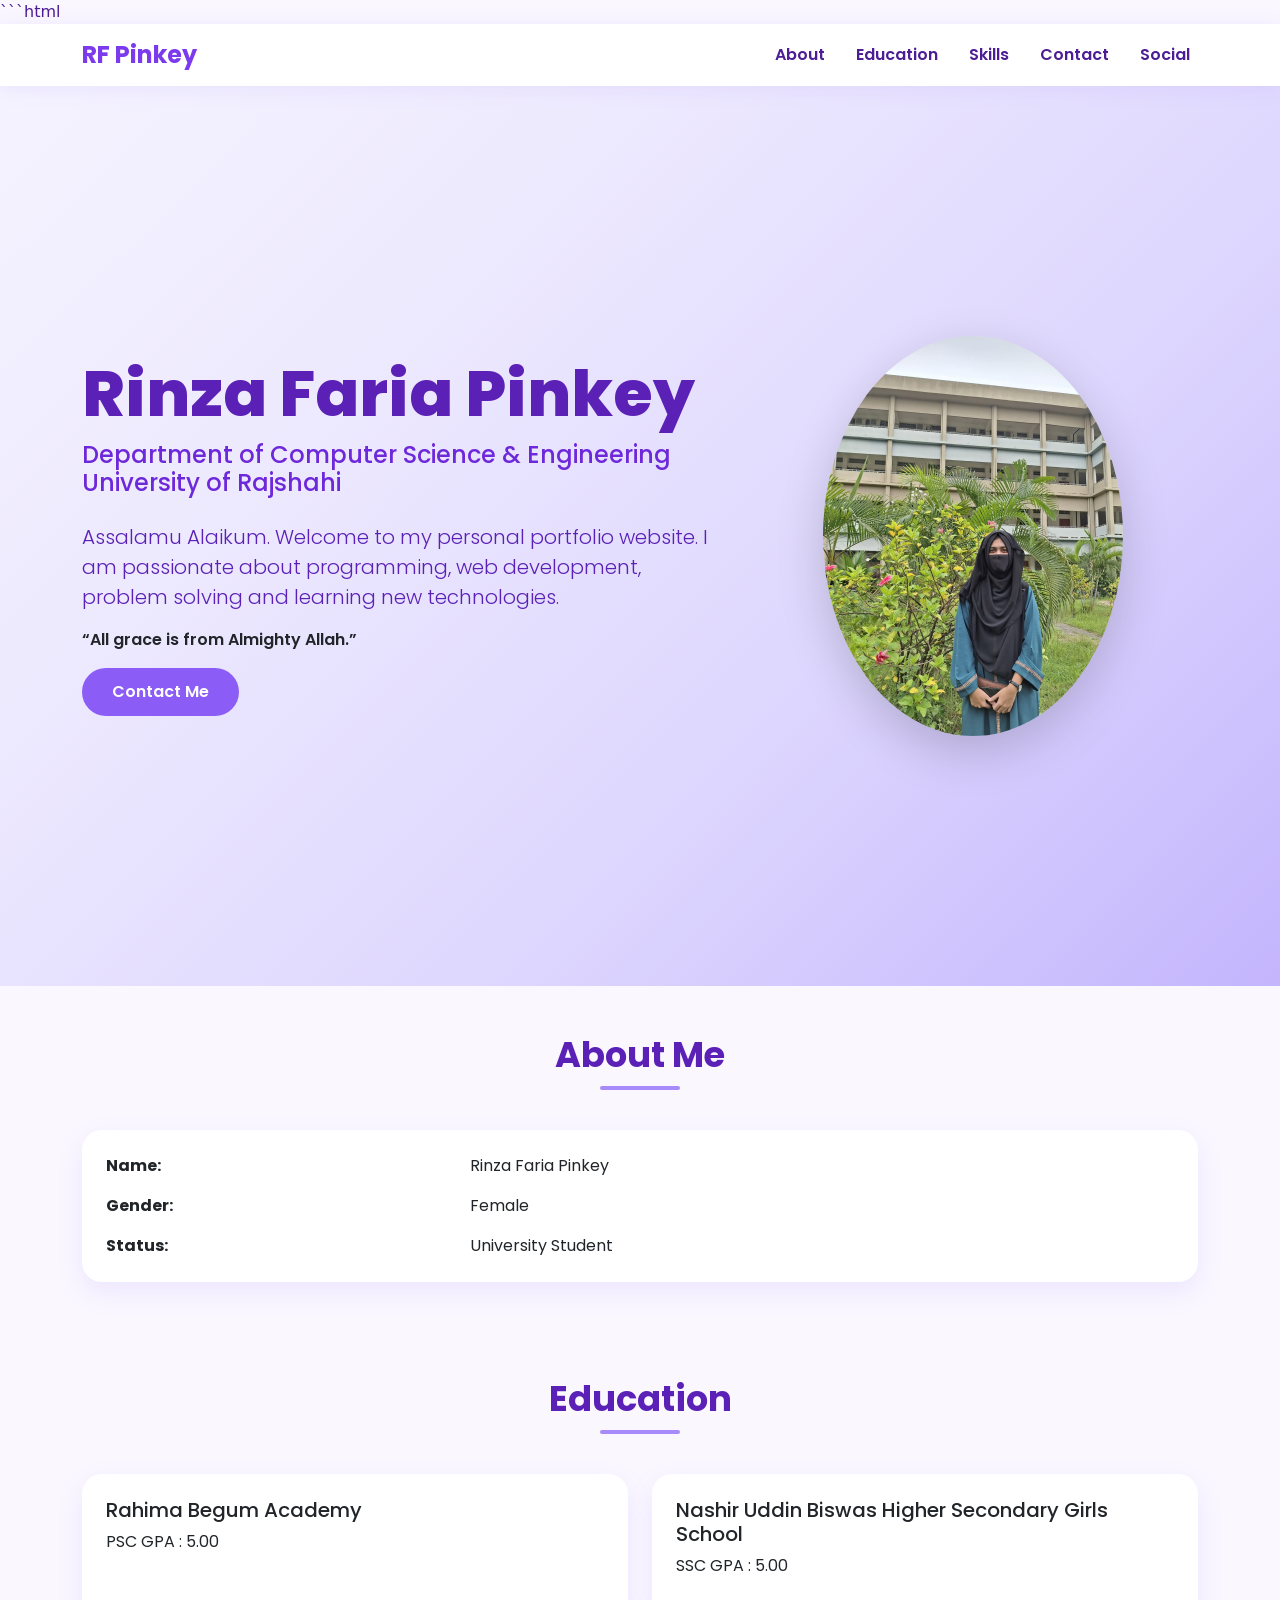
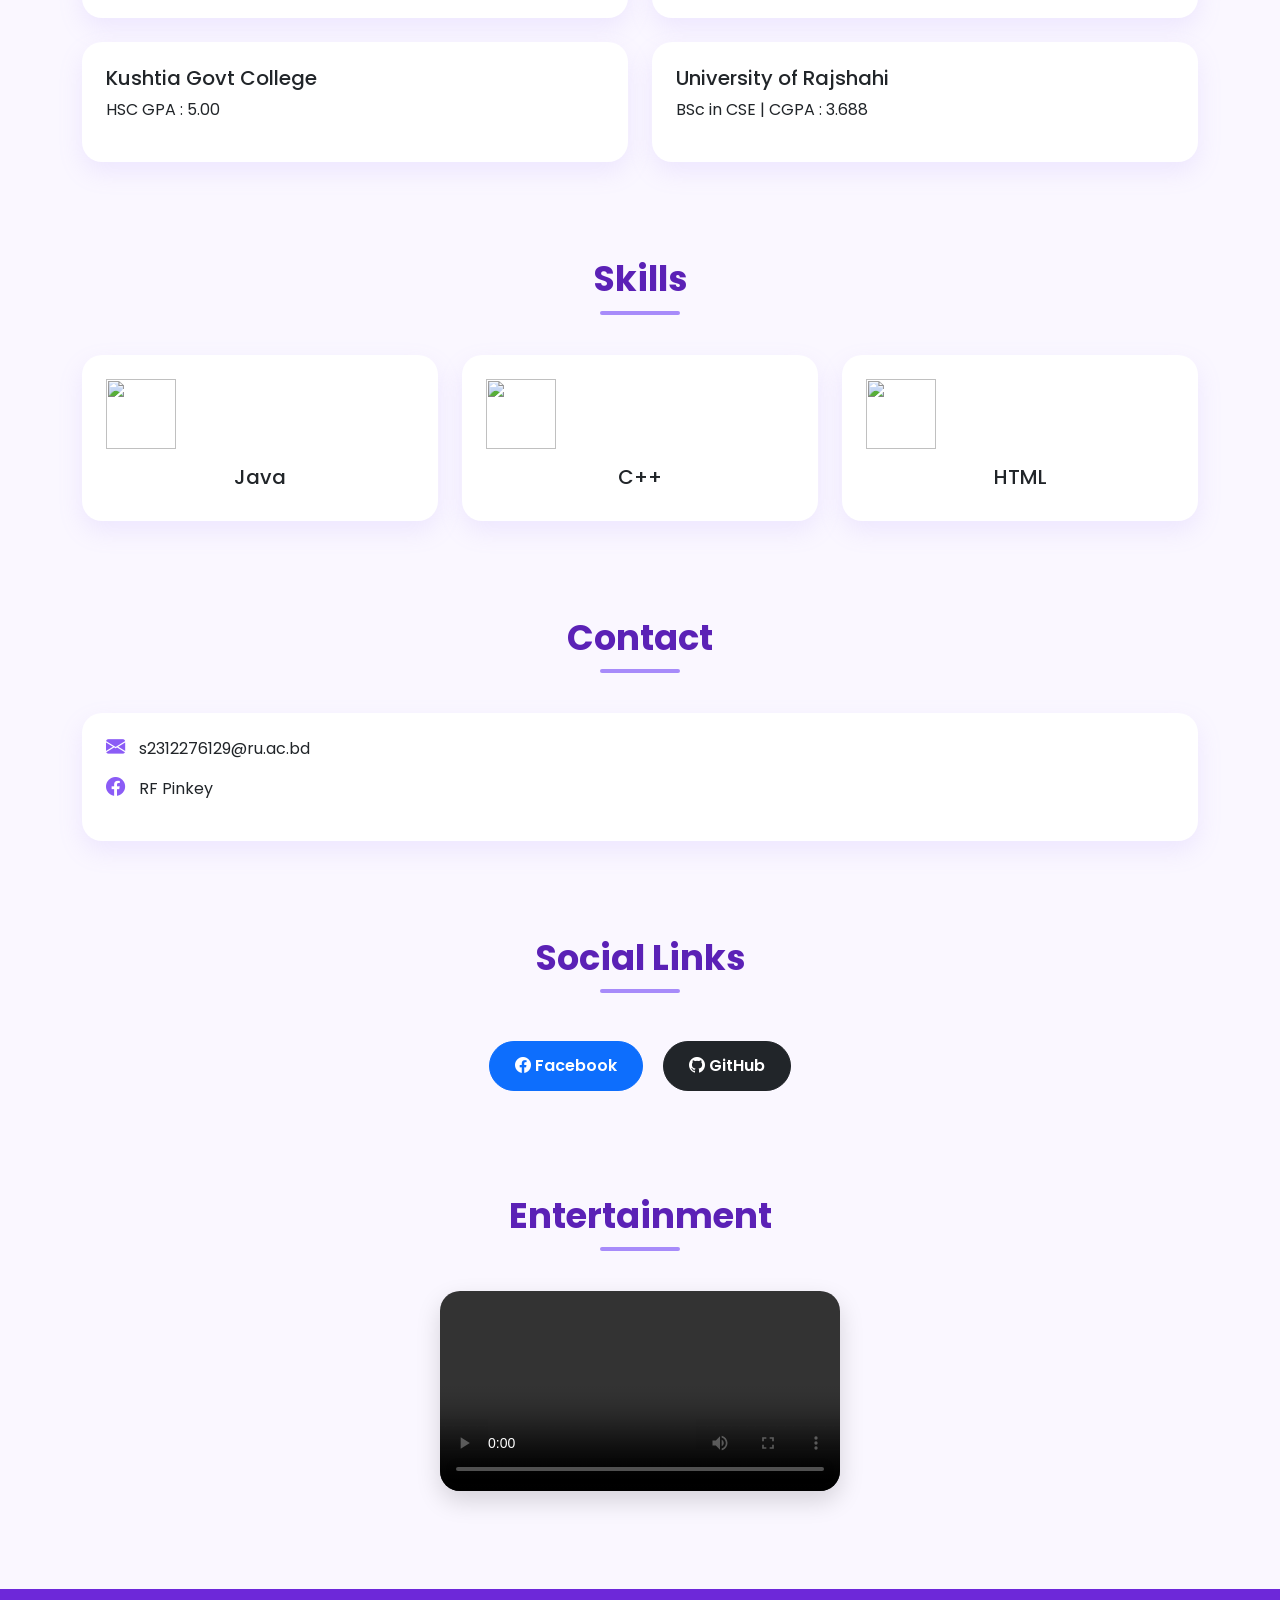
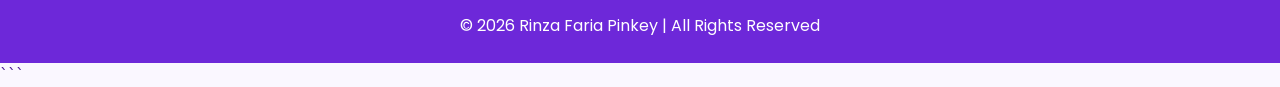
==== index.html @ d03ce560 "update bootstrap version" ====
```html
<!DOCTYPE html>
<html lang="en">
<head>
<meta charset="UTF-8">
<meta name="viewport" content="width=device-width, initial-scale=1.0">

<title>Rinza Faria Pinkey | Portfolio</title>

<link href="https://cdn.jsdelivr.net/npm/bootstrap@5.3.3/dist/css/bootstrap.min.css" rel="stylesheet">
<link rel="stylesheet" href="https://cdn.jsdelivr.net/npm/bootstrap-icons@1.11.3/font/bootstrap-icons.min.css">

<style>

/* Google Font */
@import url('https://fonts.googleapis.com/css2?family=Poppins:wght@300;400;500;600;700;800&display=swap');

*{
margin:0;
padding:0;
box-sizing:border-box;
font-family:'Poppins',sans-serif;
scroll-behavior:smooth;
}

body{
background:#FAF7FF;
color:#4C1D95;
}

/* Navbar */

.navbar{
background:#ffffff;
box-shadow:0 2px 20px rgba(167,139,250,.15);
}

.navbar-brand{
font-size:1.5rem;
font-weight:700;
color:#7C3AED !important;
}

.nav-link{
font-weight:600;
color:#4C1D95 !important;
margin-left:15px;
transition:.3s;
}

.nav-link:hover{
color:#8B5CF6 !important;
}

/* Hero Section */

.hero-section{
min-height:100vh;
display:flex;
align-items:center;
background:linear-gradient(
135deg,
#F5F3FF 0%,
#EDE9FE 30%,
#DDD6FE 65%,
#C4B5FD 100%
);
padding:80px 0;
}

.profile-img{
width:320px;
height:320px;
object-fit:cover;
border-radius:50%;
border:6px solid white;
box-shadow:0 10px 35px rgba(139,92,246,.25);
}

/* Hero Text */

.hero-title{
font-size:4rem;
font-weight:800;
color:#5B21B6;
}

.hero-subtitle{
color:#6D28D9;
font-weight:500;
}

.hero-text{
color:#5B21B6;
}

/* Button */

.main-btn{
background:#8B5CF6;
color:white;
padding:12px 30px;
border-radius:50px;
font-weight:600;
text-decoration:none;
display:inline-block;
transition:.3s;
}

.main-btn:hover{
background:#7C3AED;
transform:translateY(-3px);
color:white;
}

/* Section Title */

.section-title{
text-align:center;
font-size:2.2rem;
font-weight:700;
margin-bottom:40px;
color:#5B21B6;
}

.section-title::after{
content:'';
display:block;
width:80px;
height:4px;
background:#A78BFA;
margin:10px auto;
border-radius:10px;
}

/* Cards */

.custom-card{
border:none;
border-radius:20px;
background:white;
box-shadow:0 10px 25px rgba(167,139,250,.15);
transition:.4s;
}

.custom-card:hover{
transform:translateY(-8px);
box-shadow:0 15px 35px rgba(139,92,246,.25);
}

/* Skills */

.skill-icon{
width:70px;
transition:.4s;
}

.custom-card:hover .skill-icon{
transform:scale(1.15);
}

/* Contact */

#contact i{
color:#8B5CF6;
margin-right:10px;
font-size:1.2rem;
}

/* Social Buttons */

.social-btn{
padding:12px 25px;
border-radius:50px;
font-weight:600;
transition:.3s;
}

.social-btn:hover{
transform:translateY(-4px);
}

/* Video */

video{
border-radius:20px;
box-shadow:0 10px 25px rgba(0,0,0,.15);
}

/* Footer */

footer{
background:#6D28D9;
color:white;
padding:25px;
margin-top:50px;
}

/* Responsive */

@media(max-width:768px){

.hero-section{
text-align:center;
padding-top:100px;
}

.hero-title{
font-size:2.8rem;
}

.profile-img{
width:250px;
height:250px;
margin-top:30px;
}

}

</style>
</head>

<body>

<!-- Navbar -->

<nav class="navbar navbar-expand-lg sticky-top">
<div class="container">

<a class="navbar-brand" href="#">
RF Pinkey
</a>

<button class="navbar-toggler" type="button"
data-bs-toggle="collapse"
data-bs-target="#menu">
<span class="navbar-toggler-icon"></span>
</button>

<div class="collapse navbar-collapse" id="menu">

<ul class="navbar-nav ms-auto">

<li class="nav-item">
<a class="nav-link" href="#about">About</a>
</li>

<li class="nav-item">
<a class="nav-link" href="#education">Education</a>
</li>

<li class="nav-item">
<a class="nav-link" href="#skills">Skills</a>
</li>

<li class="nav-item">
<a class="nav-link" href="#contact">Contact</a>
</li>

<li class="nav-item">
<a class="nav-link" href="#social">Social</a>
</li>

</ul>

</div>
</div>
</nav>

<!-- Hero -->

<section class="hero-section">

<div class="container">

<div class="row align-items-center">

<div class="col-lg-7">


<h1 class="hero-title">
Rinza Faria Pinkey
</h1>

<h4 class="hero-subtitle mb-4">
Department of Computer Science & Engineering<br>
University of Rajshahi
</h4>

<p class="hero-text lead">
Assalamu Alaikum. Welcome to my personal portfolio website.
I am passionate about programming, web development,
problem solving and learning new technologies.
</p>

<p class="fw-semibold text-dark">
“All grace is from Almighty Allah.”
</p>

<a href="#contact" class="main-btn">
Contact Me
</a>

</div>

<div class="col-lg-5 text-center">

<img src="picture.jpeg"
      class="rounded-circle shadow-lg "
      width="300">
</div>

</div>

</div>

</div>

</section>

<!-- About -->

<section id="about" class="py-5">

<div class="container">

<h2 class="section-title">
About Me
</h2>

<div class="card custom-card p-4">

<div class="row">

<div class="col-md-4"><strong>Name:</strong></div>
<div class="col-md-8">Rinza Faria Pinkey</div>

<div class="col-md-4 mt-3"><strong>Gender:</strong></div>
<div class="col-md-8 mt-3">Female</div>

<div class="col-md-4 mt-3"><strong>Status:</strong></div>
<div class="col-md-8 mt-3">University Student</div>

</div>

</div>

</div>

</section>

<!-- Education -->

<section id="education" class="py-5">

<div class="container">

<h2 class="section-title">
Education
</h2>

<div class="row g-4">

<div class="col-md-6">
<div class="card custom-card p-4 h-100">
<h5>Rahima Begum Academy</h5>
<p>PSC GPA : 5.00</p>
</div>
</div>

<div class="col-md-6">
<div class="card custom-card p-4 h-100">
<h5>Nashir Uddin Biswas Higher Secondary Girls School</h5>
<p>SSC GPA : 5.00</p>
</div>
</div>

<div class="col-md-6">
<div class="card custom-card p-4 h-100">
<h5>Kushtia Govt College</h5>
<p>HSC GPA : 5.00</p>
</div>
</div>

<div class="col-md-6">
<div class="card custom-card p-4 h-100">
<h5>University of Rajshahi</h5>
<p>BSc in CSE | CGPA : 3.688</p>
</div>
</div>

</div>

</div>

</section>

<!-- Skills -->

<section id="skills" class="py-5">

<div class="container">

<h2 class="section-title">
Skills
</h2>

<div class="row text-center g-4">

<div class="col-md-4">
<div class="card custom-card p-4">
<img src="https://cdn.jsdelivr.net/gh/devicons/devicon/icons/java/java-original.svg" class="skill-icon">
<h5 class="mt-3">Java</h5>
</div>
</div>

<div class="col-md-4">
<div class="card custom-card p-4">
<img src="https://cdn.jsdelivr.net/gh/devicons/devicon/icons/cplusplus/cplusplus-original.svg" class="skill-icon">
<h5 class="mt-3">C++</h5>
</div>
</div>

<div class="col-md-4">
<div class="card custom-card p-4">
<img src="https://cdn.jsdelivr.net/gh/devicons/devicon/icons/html5/html5-original.svg" class="skill-icon">
<h5 class="mt-3">HTML</h5>
</div>
</div>

</div>

</div>

</section>

<!-- Contact -->

<section id="contact" class="py-5">

<div class="container">

<h2 class="section-title">
Contact
</h2>

<div class="card custom-card p-4">

<p>
<i class="bi bi-envelope-fill"></i>
s2312276129@ru.ac.bd
</p>

<p>
<i class="bi bi-facebook"></i>
RF Pinkey
</p>

</div>

</div>

</section>

<!-- Social -->

<section id="social" class="py-5">

<div class="container text-center">

<h2 class="section-title">
Social Links
</h2>

<a href="https://www.facebook.com/rfpinkey"
class="btn btn-primary social-btn m-2">
<i class="bi bi-facebook"></i>
Facebook
</a>

<a href="https://github.com/Rinza129"
class="btn btn-dark social-btn m-2">
<i class="bi bi-github"></i>
GitHub
</a>

</div>

</section>

<!-- Entertainment -->

<section class="py-5">

<div class="container text-center">

<h2 class="section-title">
Entertainment
</h2>

<video width="400" controls>
<source src="video.mp4">
</video>

</div>

</section>

<!-- Footer -->

<footer class="text-center">

<p class="mb-0">
© 2026 Rinza Faria Pinkey | All Rights Reserved
</p>

</footer>

<script src="https://cdn.jsdelivr.net/npm/bootstrap@5.3.3/dist/js/bootstrap.bundle.min.js"></script>

</body>
</html>
```
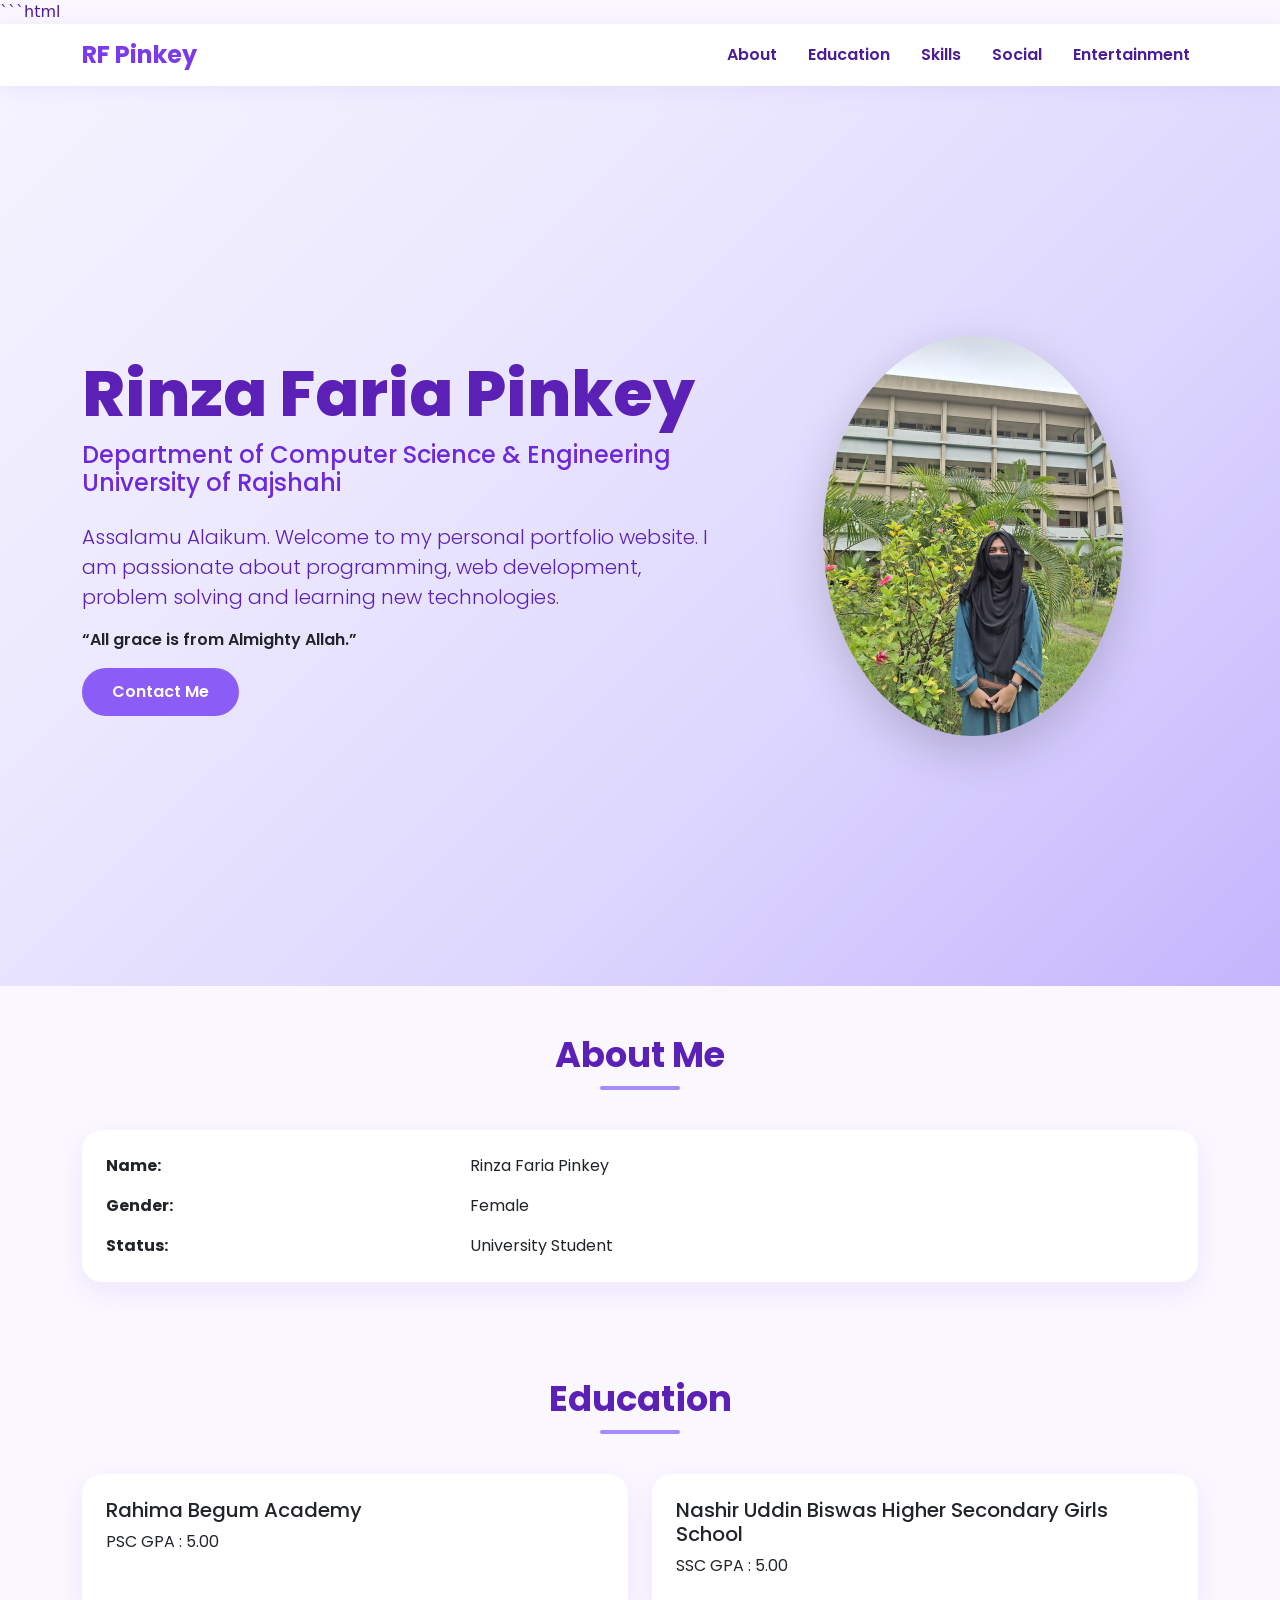
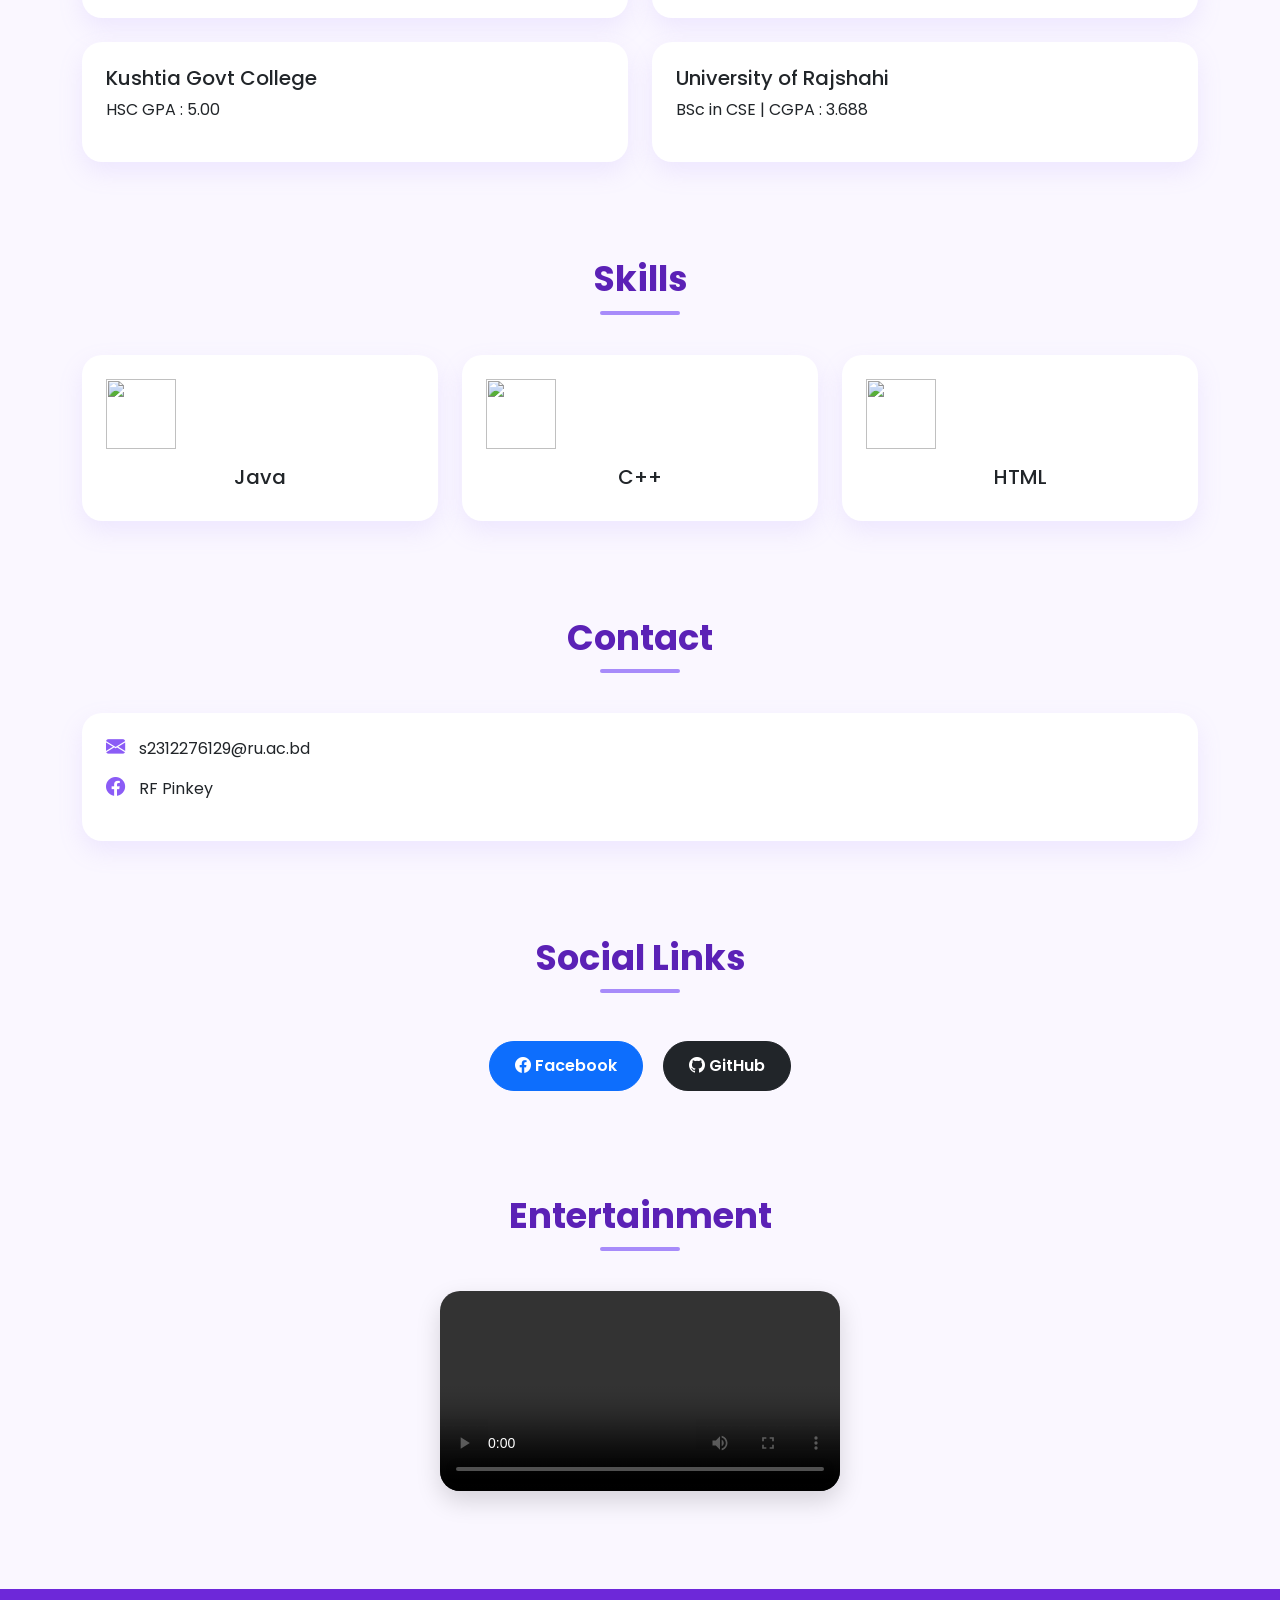
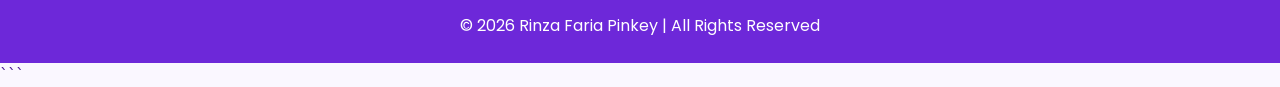
==== commit 78c1b626: "update" ====
--- a/index.html
+++ b/index.html
@@ -254,11 +254,11 @@
 </li>
 
 <li class="nav-item">
-<a class="nav-link" href="#contact">Contact</a>
+<a class="nav-link" href="#social">Social</a>
 </li>
 
 <li class="nav-item">
-<a class="nav-link" href="#social">Social</a>
+<a class="nav-link" href="#video">Entertainment</a>
 </li>
 
 </ul>
@@ -490,19 +490,20 @@
 
 <!-- Entertainment -->
 
-<section class="py-5">
-
-<div class="container text-center">
-
-<h2 class="section-title">
-Entertainment
-</h2>
-
-<video width="400" controls>
-<source src="video.mp4">
-</video>
-
-</div>
+<section id="video" class="py-5">
+
+    <div class="container text-center">
+
+        <h2 class="section-title">
+            Entertainment
+        </h2>
+
+        <video width="400" controls>
+            <source src="video.mp4" type="video/mp4">
+            Your browser does not support the video tag.
+        </video>
+
+    </div>
 
 </section>
 
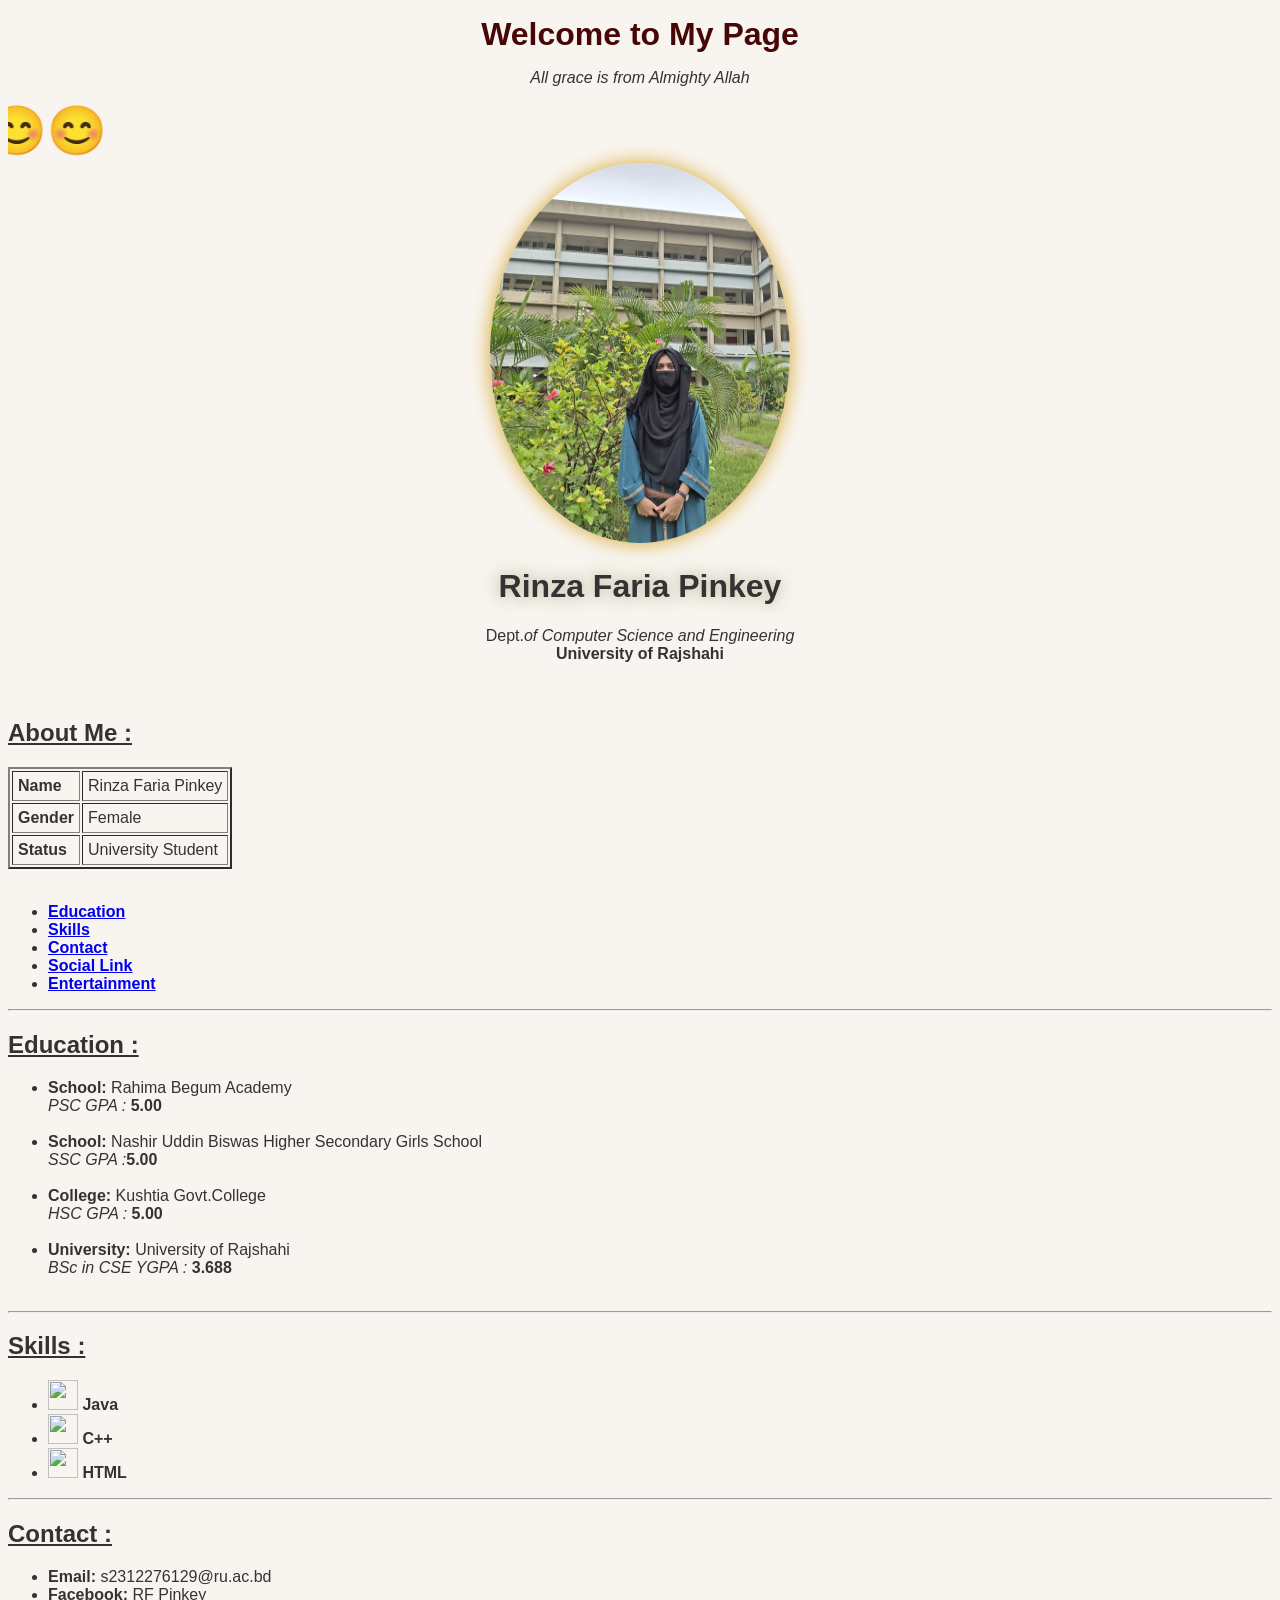
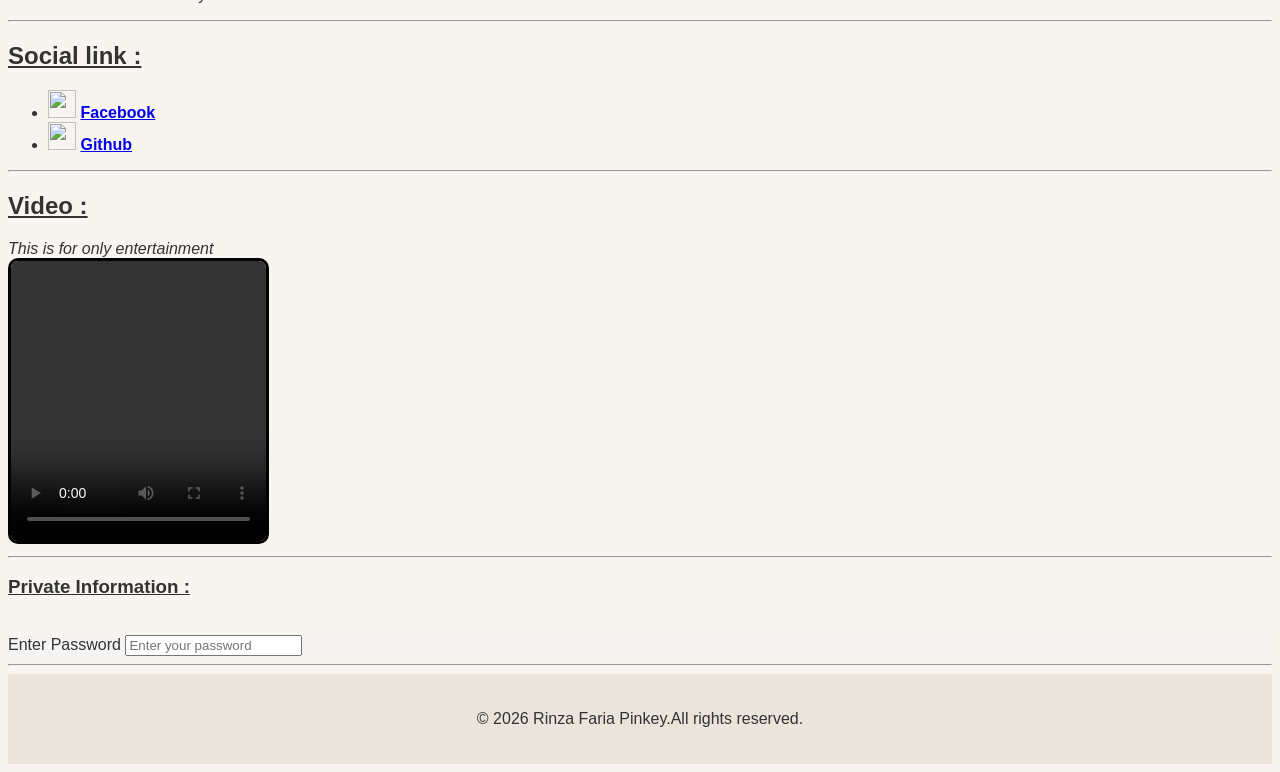
==== commit e525f791: "change" ====
--- a/index.html
+++ b/index.html
@@ -1,524 +1,130 @@
-```html
 <!DOCTYPE html>
 <html lang="en">
 <head>
-<meta charset="UTF-8">
-<meta name="viewport" content="width=device-width, initial-scale=1.0">
+    <meta charset="UTF-8">
+    <meta name="viewport" content="width=device-width, initial-scale=1.0">
+    <title>Rinza Faria Pinkey Portfolio Page</title>
+    <link rel="stylesheet" href="style.css">
+</head>
+<body>
+   <p align="center" style="color: rgb(72, 7, 7);"><font size="6"><b>Welcome to My Page</b></font></p>
+   <p align="center"><i>All grace is from Almighty Allah</i></p>
+   
+   
+    <b> <marquee direction="right"><font size="10" color="black">😊😊</font></marquee></b>
+    <br>
+    <div align="center">
+    <img src="picture.jpeg" height="380" width="300" style="border-radius: 50%;border: 4px;box-shadow: 0 0 20px #d8a52c,0 0 #6e5005;">
+    <br>
+    <h1 style="text-shadow: 0 0 10px #d3cec0,0 0 20px #d9cdad,0 0 30px #dad7d0;">Rinza Faria Pinkey</h1>
+    <!--paragraph tag use whose has a style attribute-->
+    Dept.<i>of Computer Science and Engineering</i><br>
+    <b>University of Rajshahi</b>
+    </div>
+    
+    <br>
+    <br>
+    <h2><u>About Me :</u></h2>
+   <table border="2" cellspacing="2" cellpadding="5">
+      <tr><td><b>Name</b></td><td>Rinza Faria Pinkey</td></tr>
+      <tr><td><b>Gender</b></td><td>Female</td></tr>
+      <tr><td><b>Status</b></td><td>University Student</td></tr>
+   </table>
+   <br>
 
-<title>Rinza Faria Pinkey | Portfolio</title>
+   
+      <nav>
+         <ul>
+            <li><a href="#education"><b>Education</b></a></li>
+            <li><a href="#skill"><b>Skills</b></a></li>
+            <li><a href="#contact"><b>Contact</b></a></li>
+            <li><a href="#social"><b>Social Link</b></a></li>
+            <li><a href="#vedio"><b>Entertainment</b></a></li>
+         </ul>
+      </nav>
 
-<link href="https://cdn.jsdelivr.net/npm/bootstrap@5.3.3/dist/css/bootstrap.min.css" rel="stylesheet">
-<link rel="stylesheet" href="https://cdn.jsdelivr.net/npm/bootstrap-icons@1.11.3/font/bootstrap-icons.min.css">
-
-<style>
-
-/* Google Font */
-@import url('https://fonts.googleapis.com/css2?family=Poppins:wght@300;400;500;600;700;800&display=swap');
-
-*{
-margin:0;
-padding:0;
-box-sizing:border-box;
-font-family:'Poppins',sans-serif;
-scroll-behavior:smooth;
-}
-
-body{
-background:#FAF7FF;
-color:#4C1D95;
-}
-
-/* Navbar */
-
-.navbar{
-background:#ffffff;
-box-shadow:0 2px 20px rgba(167,139,250,.15);
-}
-
-.navbar-brand{
-font-size:1.5rem;
-font-weight:700;
-color:#7C3AED !important;
-}
-
-.nav-link{
-font-weight:600;
-color:#4C1D95 !important;
-margin-left:15px;
-transition:.3s;
-}
-
-.nav-link:hover{
-color:#8B5CF6 !important;
-}
-
-/* Hero Section */
-
-.hero-section{
-min-height:100vh;
-display:flex;
-align-items:center;
-background:linear-gradient(
-135deg,
-#F5F3FF 0%,
-#EDE9FE 30%,
-#DDD6FE 65%,
-#C4B5FD 100%
-);
-padding:80px 0;
-}
-
-.profile-img{
-width:320px;
-height:320px;
-object-fit:cover;
-border-radius:50%;
-border:6px solid white;
-box-shadow:0 10px 35px rgba(139,92,246,.25);
-}
-
-/* Hero Text */
-
-.hero-title{
-font-size:4rem;
-font-weight:800;
-color:#5B21B6;
-}
-
-.hero-subtitle{
-color:#6D28D9;
-font-weight:500;
-}
-
-.hero-text{
-color:#5B21B6;
-}
-
-/* Button */
-
-.main-btn{
-background:#8B5CF6;
-color:white;
-padding:12px 30px;
-border-radius:50px;
-font-weight:600;
-text-decoration:none;
-display:inline-block;
-transition:.3s;
-}
-
-.main-btn:hover{
-background:#7C3AED;
-transform:translateY(-3px);
-color:white;
-}
-
-/* Section Title */
-
-.section-title{
-text-align:center;
-font-size:2.2rem;
-font-weight:700;
-margin-bottom:40px;
-color:#5B21B6;
-}
-
-.section-title::after{
-content:'';
-display:block;
-width:80px;
-height:4px;
-background:#A78BFA;
-margin:10px auto;
-border-radius:10px;
-}
-
-/* Cards */
-
-.custom-card{
-border:none;
-border-radius:20px;
-background:white;
-box-shadow:0 10px 25px rgba(167,139,250,.15);
-transition:.4s;
-}
-
-.custom-card:hover{
-transform:translateY(-8px);
-box-shadow:0 15px 35px rgba(139,92,246,.25);
-}
-
-/* Skills */
-
-.skill-icon{
-width:70px;
-transition:.4s;
-}
-
-.custom-card:hover .skill-icon{
-transform:scale(1.15);
-}
-
-/* Contact */
-
-#contact i{
-color:#8B5CF6;
-margin-right:10px;
-font-size:1.2rem;
-}
-
-/* Social Buttons */
-
-.social-btn{
-padding:12px 25px;
-border-radius:50px;
-font-weight:600;
-transition:.3s;
-}
-
-.social-btn:hover{
-transform:translateY(-4px);
-}
-
-/* Video */
-
-video{
-border-radius:20px;
-box-shadow:0 10px 25px rgba(0,0,0,.15);
-}
-
-/* Footer */
-
-footer{
-background:#6D28D9;
-color:white;
-padding:25px;
-margin-top:50px;
-}
-
-/* Responsive */
-
-@media(max-width:768px){
-
-.hero-section{
-text-align:center;
-padding-top:100px;
-}
-
-.hero-title{
-font-size:2.8rem;
-}
-
-.profile-img{
-width:250px;
-height:250px;
-margin-top:30px;
-}
-
-}
-
-</style>
-</head>
-
-<body>
-
-<!-- Navbar -->
-
-<nav class="navbar navbar-expand-lg sticky-top">
-<div class="container">
-
-<a class="navbar-brand" href="#">
-RF Pinkey
-</a>
-
-<button class="navbar-toggler" type="button"
-data-bs-toggle="collapse"
-data-bs-target="#menu">
-<span class="navbar-toggler-icon"></span>
-</button>
-
-<div class="collapse navbar-collapse" id="menu">
-
-<ul class="navbar-nav ms-auto">
-
-<li class="nav-item">
-<a class="nav-link" href="#about">About</a>
-</li>
-
-<li class="nav-item">
-<a class="nav-link" href="#education">Education</a>
-</li>
-
-<li class="nav-item">
-<a class="nav-link" href="#skills">Skills</a>
-</li>
-
-<li class="nav-item">
-<a class="nav-link" href="#social">Social</a>
-</li>
-
-<li class="nav-item">
-<a class="nav-link" href="#video">Entertainment</a>
-</li>
-
-</ul>
-
-</div>
-</div>
-</nav>
-
-<!-- Hero -->
-
-<section class="hero-section">
-
-<div class="container">
-
-<div class="row align-items-center">
-
-<div class="col-lg-7">
+   
 
 
-<h1 class="hero-title">
-Rinza Faria Pinkey
-</h1>
+    <hr>
+    <section id="education">
+    <h2><u>Education :</u></h2> 
+    <ul>
+         <li><b>School:</b> Rahima Begum Academy<br><i>PSC GPA :</i> <b>5.00</b></li><br>
+         <li><b>School:</b> Nashir Uddin Biswas Higher Secondary Girls School<br><i>SSC GPA :</i><b>5.00</b></li><br>
+         <li><b>College:</b> Kushtia Govt.College<br><i>HSC GPA :</i> <b>5.00</b></li><br>
+         <li><b>University:</b> University of Rajshahi<br><i>BSc in CSE YGPA :</i> <b>3.688</b></li><br>
+    </ul> 
+    </section>
+    <hr>
+    <section id="skill">
+    <h2><u>Skills :</u></h2>
+    <ul >
+    <li>
+      <img src="https://cdn.jsdelivr.net/gh/devicons/devicon/icons/java/java-original.svg" width="30" height="30">
+     <b> Java</b>
+    </li>
+    <li>
+      <img src="https://cdn.jsdelivr.net/gh/devicons/devicon/icons/cplusplus/cplusplus-original.svg" width="30" height="30">
+      <b> C++</b>
+    </li>
+    <li>
+      <img src="https://cdn.jsdelivr.net/gh/devicons/devicon/icons/html5/html5-original.svg" width="30" height="30">
+      <b>HTML</b>
+    </li>
+  </ul>
+  </section>
+    <hr>
+    <section id="contact">
+    <h2><u>Contact :</u></h2>
+    <ul>
+      <li><b>Email:</b> s2312276129@ru.ac.bd</li>
+      <li><b>Facebook:</b> RF Pinkey</li>
 
-<h4 class="hero-subtitle mb-4">
-Department of Computer Science & Engineering<br>
-University of Rajshahi
-</h4>
-
-<p class="hero-text lead">
-Assalamu Alaikum. Welcome to my personal portfolio website.
-I am passionate about programming, web development,
-problem solving and learning new technologies.
-</p>
-
-<p class="fw-semibold text-dark">
-“All grace is from Almighty Allah.”
-</p>
-
-<a href="#contact" class="main-btn">
-Contact Me
-</a>
-
-</div>
-
-<div class="col-lg-5 text-center">
-
-<img src="picture.jpeg"
-      class="rounded-circle shadow-lg "
-      width="300">
-</div>
-
-</div>
-
-</div>
-
-</div>
-
-</section>
-
-<!-- About -->
-
-<section id="about" class="py-5">
-
-<div class="container">
-
-<h2 class="section-title">
-About Me
-</h2>
-
-<div class="card custom-card p-4">
-
-<div class="row">
-
-<div class="col-md-4"><strong>Name:</strong></div>
-<div class="col-md-8">Rinza Faria Pinkey</div>
-
-<div class="col-md-4 mt-3"><strong>Gender:</strong></div>
-<div class="col-md-8 mt-3">Female</div>
-
-<div class="col-md-4 mt-3"><strong>Status:</strong></div>
-<div class="col-md-8 mt-3">University Student</div>
-
-</div>
-
-</div>
-
-</div>
-
-</section>
-
-<!-- Education -->
-
-<section id="education" class="py-5">
-
-<div class="container">
-
-<h2 class="section-title">
-Education
-</h2>
-
-<div class="row g-4">
-
-<div class="col-md-6">
-<div class="card custom-card p-4 h-100">
-<h5>Rahima Begum Academy</h5>
-<p>PSC GPA : 5.00</p>
-</div>
-</div>
-
-<div class="col-md-6">
-<div class="card custom-card p-4 h-100">
-<h5>Nashir Uddin Biswas Higher Secondary Girls School</h5>
-<p>SSC GPA : 5.00</p>
-</div>
-</div>
-
-<div class="col-md-6">
-<div class="card custom-card p-4 h-100">
-<h5>Kushtia Govt College</h5>
-<p>HSC GPA : 5.00</p>
-</div>
-</div>
-
-<div class="col-md-6">
-<div class="card custom-card p-4 h-100">
-<h5>University of Rajshahi</h5>
-<p>BSc in CSE | CGPA : 3.688</p>
-</div>
-</div>
-
-</div>
-
-</div>
-
-</section>
-
-<!-- Skills -->
-
-<section id="skills" class="py-5">
-
-<div class="container">
-
-<h2 class="section-title">
-Skills
-</h2>
-
-<div class="row text-center g-4">
-
-<div class="col-md-4">
-<div class="card custom-card p-4">
-<img src="https://cdn.jsdelivr.net/gh/devicons/devicon/icons/java/java-original.svg" class="skill-icon">
-<h5 class="mt-3">Java</h5>
-</div>
-</div>
-
-<div class="col-md-4">
-<div class="card custom-card p-4">
-<img src="https://cdn.jsdelivr.net/gh/devicons/devicon/icons/cplusplus/cplusplus-original.svg" class="skill-icon">
-<h5 class="mt-3">C++</h5>
-</div>
-</div>
-
-<div class="col-md-4">
-<div class="card custom-card p-4">
-<img src="https://cdn.jsdelivr.net/gh/devicons/devicon/icons/html5/html5-original.svg" class="skill-icon">
-<h5 class="mt-3">HTML</h5>
-</div>
-</div>
-
-</div>
-
-</div>
-
-</section>
-
-<!-- Contact -->
-
-<section id="contact" class="py-5">
-
-<div class="container">
-
-<h2 class="section-title">
-Contact
-</h2>
-
-<div class="card custom-card p-4">
-
-<p>
-<i class="bi bi-envelope-fill"></i>
-s2312276129@ru.ac.bd
-</p>
-
-<p>
-<i class="bi bi-facebook"></i>
-RF Pinkey
-</p>
-
-</div>
-
-</div>
-
-</section>
-
-<!-- Social -->
-
-<section id="social" class="py-5">
-
-<div class="container text-center">
-
-<h2 class="section-title">
-Social Links
-</h2>
-
-<a href="https://www.facebook.com/rfpinkey"
-class="btn btn-primary social-btn m-2">
-<i class="bi bi-facebook"></i>
-Facebook
-</a>
-
-<a href="https://github.com/Rinza129"
-class="btn btn-dark social-btn m-2">
-<i class="bi bi-github"></i>
-GitHub
-</a>
-
-</div>
-
-</section>
-
-<!-- Entertainment -->
-
-<section id="video" class="py-5">
-
-    <div class="container text-center">
-
-        <h2 class="section-title">
-            Entertainment
-        </h2>
-
-        <video width="400" controls>
-            <source src="video.mp4" type="video/mp4">
-            Your browser does not support the video tag.
-        </video>
-
+    </ul>
+    </section>
+    <hr>
+    <section id="social">
+    <h2><u>Social link :</u></h2>
+    <ul>
+       <li>
+         <img src="https://upload.wikimedia.org/wikipedia/commons/5/51/Facebook_f_logo_%282019%29.svg" width="28" height="28">
+         <a href="https://www.facebook.com/rfpinkey"><b>Facebook</b></a>
+      </li>
+       <li>
+         <img src="https://cdn.jsdelivr.net/gh/devicons/devicon/icons/github/github-original.svg" width="28" height="28">
+         <a href="https://github.com/Rinza129"><b>Github</b></a>
+      </li>
+    </ul>
+    </section>
+    <hr>
+    <section id="vedio">
+      <h2><u>Video :</u></h2>
+      <i>This is for only entertainment </i>
+      <br>
+      
+      <style>
+      video {
+        border: 3px solid black;
+        border-radius: 10px;
+     }
+     </style>
+     <video src="video.mp4" width="255" height="280" controls></video>
     </div>
-
-</section>
-
-<!-- Footer -->
-
-<footer class="text-center">
-
-<p class="mb-0">
-© 2026 Rinza Faria Pinkey | All Rights Reserved
-</p>
-
-</footer>
-
-<script src="https://cdn.jsdelivr.net/npm/bootstrap@5.3.3/dist/js/bootstrap.bundle.min.js"></script>
-
-</body>
-</html>
-```
+    </section>
+    <hr>
+    
+    <h3><u>Private Information :</u></h3>
+    <br>
+    <div style="background-color: rgb(245, 244, 242);">
+       <form>
+           <label for="password">Enter Password</label>
+           <input type="password" placeholder="Enter your password">
+       </form>
+    </div>
+    <hr>
+    <footer>
+       <p align="center">© 2026 Rinza Faria Pinkey.All rights reserved.</p>
+    </footer>
+    
+</html>  
--- a/style.css
+++ b/style.css
@@ -0,0 +1,52 @@
+body{
+    background-color:#F8F5F0;
+    font-family: 'Segoe UI', sans-serif;
+    color:#333;
+}
+
+.navbar{
+    background-color:#F5F1EB !important;
+    box-shadow:0 2px 10px rgba(0,0,0,0.1);
+}
+
+.hero-section{
+    background:linear-gradient(135deg,#F8F5F0,#ECE7DF);
+    min-height:100vh;
+}
+
+.profile-img{
+    width:250px;
+    height:250px;
+    object-fit:cover;
+    border:6px solid white;
+}
+
+.section-title{
+    color:#6D5D4B;
+    margin-bottom:25px;
+    font-weight:bold;
+}
+
+.custom-card{
+    background:#ffffff;
+    border:none;
+    border-radius:20px;
+    box-shadow:0 4px 15px rgba(0,0,0,0.08);
+}
+
+.skill-icon{
+    font-size:50px;
+}
+
+.social-btn{
+    width:180px;
+}
+
+footer{
+    background:#EAE4DA;
+    padding:20px;
+}
+
+video{
+    border-radius:15px;
+}
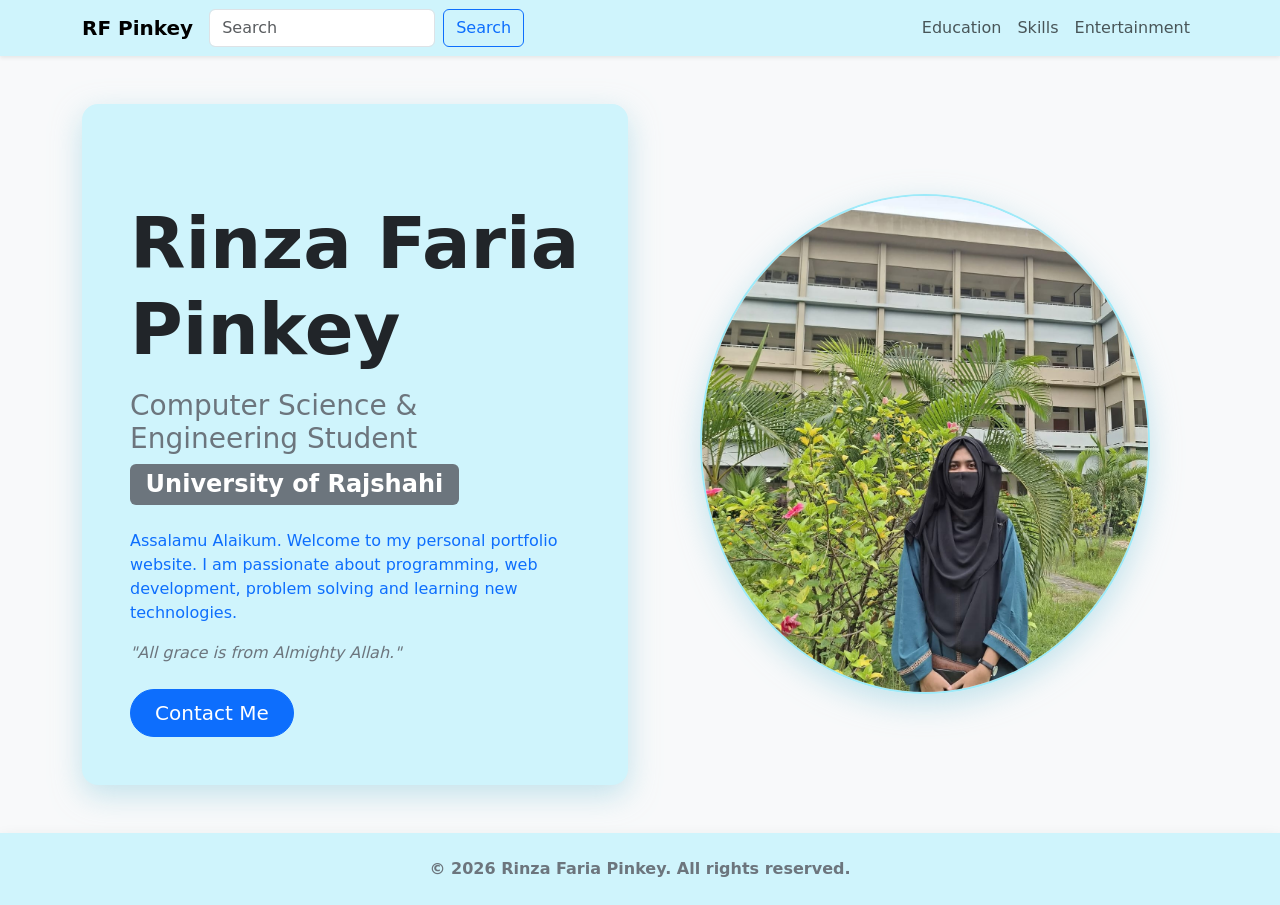
==== commit b5696fa3: "only bootstrap use" ====
--- a/index.html
+++ b/index.html
@@ -4,127 +4,114 @@
     <meta charset="UTF-8">
     <meta name="viewport" content="width=device-width, initial-scale=1.0">
     <title>Rinza Faria Pinkey Portfolio Page</title>
-    <link rel="stylesheet" href="style.css">
+    <link href="https://cdn.jsdelivr.net/npm/bootstrap@5.3.3/dist/css/bootstrap.min.css" rel="stylesheet">
+    <link rel="stylesheet"
+    href="https://cdn.jsdelivr.net/npm/bootstrap-icons@1.11.3/font/bootstrap-icons.min.css">
+
 </head>
-<body>
-   <p align="center" style="color: rgb(72, 7, 7);"><font size="6"><b>Welcome to My Page</b></font></p>
-   <p align="center"><i>All grace is from Almighty Allah</i></p>
-   
-   
-    <b> <marquee direction="right"><font size="10" color="black">😊😊</font></marquee></b>
-    <br>
-    <div align="center">
-    <img src="picture.jpeg" height="380" width="300" style="border-radius: 50%;border: 4px;box-shadow: 0 0 20px #d8a52c,0 0 #6e5005;">
-    <br>
-    <h1 style="text-shadow: 0 0 10px #d3cec0,0 0 20px #d9cdad,0 0 30px #dad7d0;">Rinza Faria Pinkey</h1>
-    <!--paragraph tag use whose has a style attribute-->
-    Dept.<i>of Computer Science and Engineering</i><br>
-    <b>University of Rajshahi</b>
-    </div>
-    
-    <br>
-    <br>
-    <h2><u>About Me :</u></h2>
-   <table border="2" cellspacing="2" cellpadding="5">
-      <tr><td><b>Name</b></td><td>Rinza Faria Pinkey</td></tr>
-      <tr><td><b>Gender</b></td><td>Female</td></tr>
-      <tr><td><b>Status</b></td><td>University Student</td></tr>
-   </table>
-   <br>
-
-   
-      <nav>
-         <ul>
-            <li><a href="#education"><b>Education</b></a></li>
-            <li><a href="#skill"><b>Skills</b></a></li>
-            <li><a href="#contact"><b>Contact</b></a></li>
-            <li><a href="#social"><b>Social Link</b></a></li>
-            <li><a href="#vedio"><b>Entertainment</b></a></li>
-         </ul>
-      </nav>
-
-   
 
 
-    <hr>
-    <section id="education">
-    <h2><u>Education :</u></h2> 
-    <ul>
-         <li><b>School:</b> Rahima Begum Academy<br><i>PSC GPA :</i> <b>5.00</b></li><br>
-         <li><b>School:</b> Nashir Uddin Biswas Higher Secondary Girls School<br><i>SSC GPA :</i><b>5.00</b></li><br>
-         <li><b>College:</b> Kushtia Govt.College<br><i>HSC GPA :</i> <b>5.00</b></li><br>
-         <li><b>University:</b> University of Rajshahi<br><i>BSc in CSE YGPA :</i> <b>3.688</b></li><br>
-    </ul> 
-    </section>
-    <hr>
-    <section id="skill">
-    <h2><u>Skills :</u></h2>
-    <ul >
-    <li>
-      <img src="https://cdn.jsdelivr.net/gh/devicons/devicon/icons/java/java-original.svg" width="30" height="30">
-     <b> Java</b>
-    </li>
-    <li>
-      <img src="https://cdn.jsdelivr.net/gh/devicons/devicon/icons/cplusplus/cplusplus-original.svg" width="30" height="30">
-      <b> C++</b>
-    </li>
-    <li>
-      <img src="https://cdn.jsdelivr.net/gh/devicons/devicon/icons/html5/html5-original.svg" width="30" height="30">
-      <b>HTML</b>
-    </li>
-  </ul>
-  </section>
-    <hr>
-    <section id="contact">
-    <h2><u>Contact :</u></h2>
-    <ul>
-      <li><b>Email:</b> s2312276129@ru.ac.bd</li>
-      <li><b>Facebook:</b> RF Pinkey</li>
+<body class="bg-light">
+  <nav class="navbar navbar-expand-lg bg-info-subtle shadow-sm sticky-top">
+    <div class="container">
+      <a class="navbar-brand fw-bold" href="index.html">RF Pinkey</a>
 
-    </ul>
-    </section>
-    <hr>
-    <section id="social">
-    <h2><u>Social link :</u></h2>
-    <ul>
-       <li>
-         <img src="https://upload.wikimedia.org/wikipedia/commons/5/51/Facebook_f_logo_%282019%29.svg" width="28" height="28">
-         <a href="https://www.facebook.com/rfpinkey"><b>Facebook</b></a>
+  <form class="d-flex">
+
+    <input class="form-control me-2"
+           type="search"
+           placeholder="Search">
+
+    <button class="btn btn-outline-primary"
+            type="submit">
+        Search
+    </button>
+
+</form>
+      <ul class="navbar-nav ms-auto">
+          <li class="nav-item">
+            <a class="nav-link" href="education.html">Education</a>
+           </li>
+        <li class="nav-item">
+        <a class="nav-link" href="skills.html">Skills</a>
+       </li>
+
+      <li class="nav-item">
+         <a class="nav-link" href="enjoy.html">Entertainment</a>
       </li>
-       <li>
-         <img src="https://cdn.jsdelivr.net/gh/devicons/devicon/icons/github/github-original.svg" width="28" height="28">
-         <a href="https://github.com/Rinza129"><b>Github</b></a>
-      </li>
-    </ul>
-    </section>
-    <hr>
-    <section id="vedio">
-      <h2><u>Video :</u></h2>
-      <i>This is for only entertainment </i>
-      <br>
+
+      </ul>
+    </div>
+  </nav>
+
+  <section class="container my-5">
+
+  <div class="row align-items-center">
+
+    
+    <div class="col-lg-6">
+
+      <div class="bg-info-subtle rounded-4 p-5" style="box-shadow: 0 10px 30px rgba(173,216,230,0.7);">
+
+        
+
+        <h2 class="display-2 fw-bold mt-5">
+          Rinza Faria Pinkey
+        </h2>
+
+        <h3 class="text-secondary mt-3">
+          Computer Science & Engineering Student
+        </h3>
+       
+
+        <span class="badge bg-secondary fs-4 text-center">
+          University of Rajshahi
+        </span>
+
       
-      <style>
-      video {
-        border: 3px solid black;
-        border-radius: 10px;
-     }
-     </style>
-     <video src="video.mp4" width="255" height="280" controls></video>
+
+        <p class="text-primary mt-4">
+          Assalamu Alaikum. Welcome to my personal portfolio website.
+          I am passionate about programming, web development,
+          problem solving and learning new technologies.
+        </p>
+
+        <p class="text-secondary fst-italic">
+          "All grace is from Almighty Allah."
+        </p>
+
+        <div class="mt-4">
+
+          <a href="contact.html"
+             class="btn btn-primary btn-lg rounded-pill px-4">
+             Contact Me
+        </a>
+
+        </div>
+
+      </div>
+
     </div>
-    </section>
-    <hr>
+
+    <div class="col-lg-6 text-center">
+
+      <img src="picture.jpeg"
+           class="img-fluid rounded-circle border border-2 border-info-subtle"
+           style="width:450px;height:500px;object-fit:cover;box-shadow: 0 10px 30px rgba(173,216,230,0.7);">
+
+    </div>
+
+  </div>
+
+</section >
+
+
+    <footer class="bg-info-subtle shadow text-center py-4 mt-5">
+       <p class="mb-0 fw-semibold text-secondary">© 2026 Rinza Faria Pinkey. All rights reserved.</p>
+    </footer>
+
     
-    <h3><u>Private Information :</u></h3>
-    <br>
-    <div style="background-color: rgb(245, 244, 242);">
-       <form>
-           <label for="password">Enter Password</label>
-           <input type="password" placeholder="Enter your password">
-       </form>
-    </div>
-    <hr>
-    <footer>
-       <p align="center">© 2026 Rinza Faria Pinkey.All rights reserved.</p>
-    </footer>
+
+</body>    
     
-</html>  +</html>
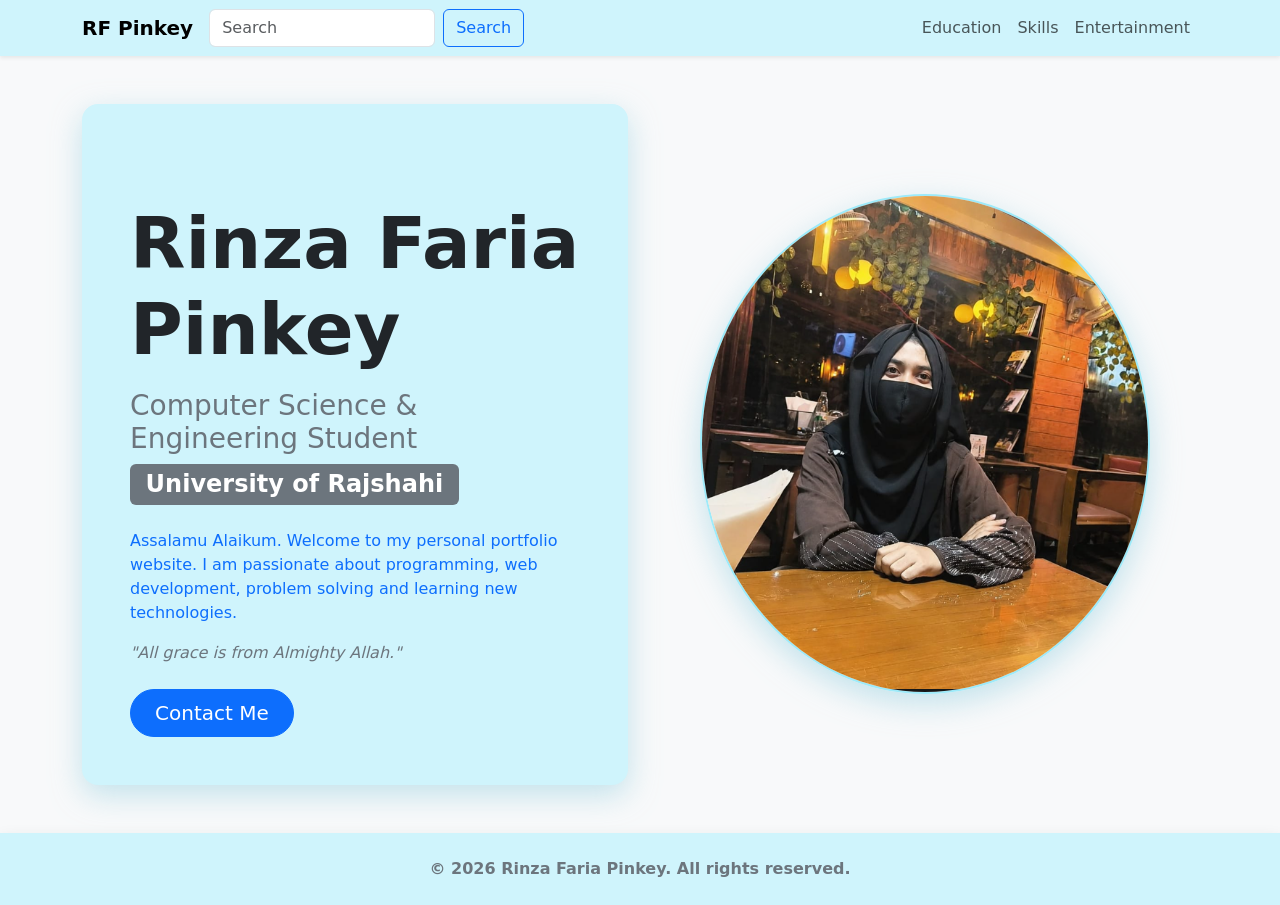
==== commit 035bc9df: "Last update" ====
--- a/index.html
+++ b/index.html
@@ -95,7 +95,7 @@
 
     <div class="col-lg-6 text-center">
 
-      <img src="picture.jpeg"
+      <img src="pic.png"
            class="img-fluid rounded-circle border border-2 border-info-subtle"
            style="width:450px;height:500px;object-fit:cover;box-shadow: 0 10px 30px rgba(173,216,230,0.7);">
 
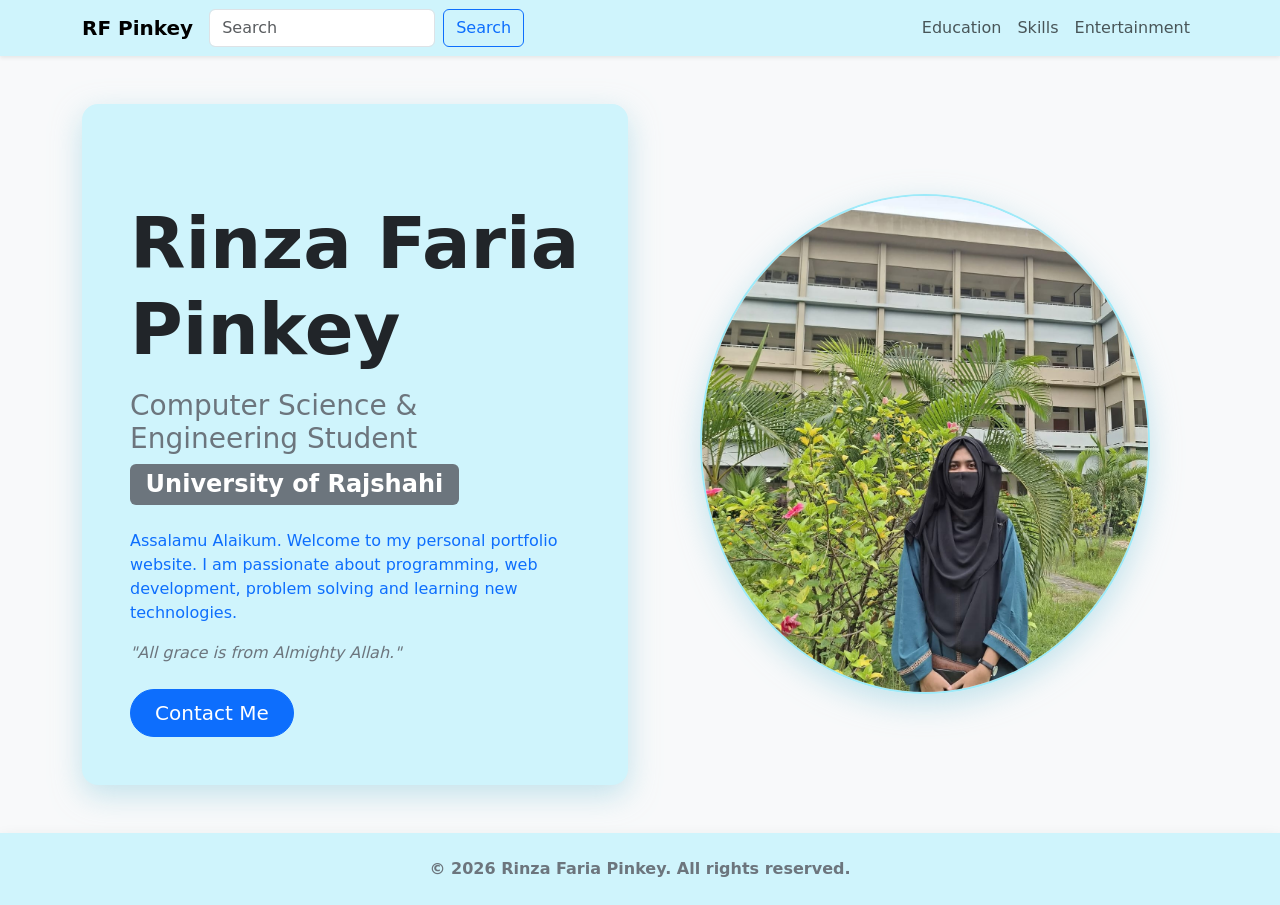
==== commit 342a2a15: "Last last" ====
--- a/index.html
+++ b/index.html
@@ -95,7 +95,7 @@
 
     <div class="col-lg-6 text-center">
 
-      <img src="pic.png"
+      <img src="picture.jpeg"
            class="img-fluid rounded-circle border border-2 border-info-subtle"
            style="width:450px;height:500px;object-fit:cover;box-shadow: 0 10px 30px rgba(173,216,230,0.7);">
 
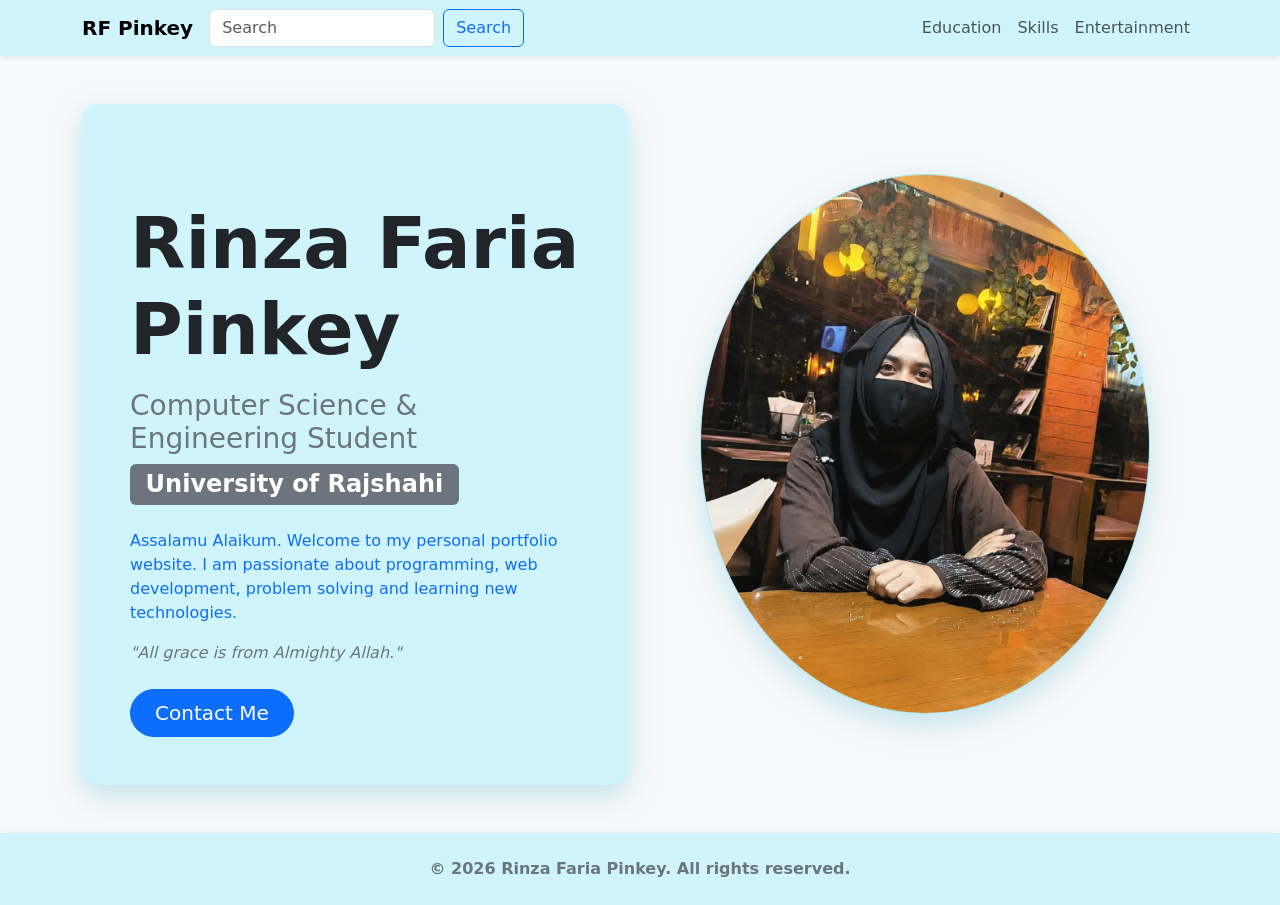
==== commit 31bb85fe: "last" ====
--- a/index.html
+++ b/index.html
@@ -95,9 +95,9 @@
 
     <div class="col-lg-6 text-center">
 
-      <img src="picture.jpeg"
-           class="img-fluid rounded-circle border border-2 border-info-subtle"
-           style="width:450px;height:500px;object-fit:cover;box-shadow: 0 10px 30px rgba(173,216,230,0.7);">
+      <img src="p.png"
+           class="img-fluid rounded-circle border border-1 border-info-subtle"
+           style="width:450px;height:540px;object-fit:cover;box-shadow: 0 10px 30px rgba(173,216,230,0.7);">
 
     </div>
 
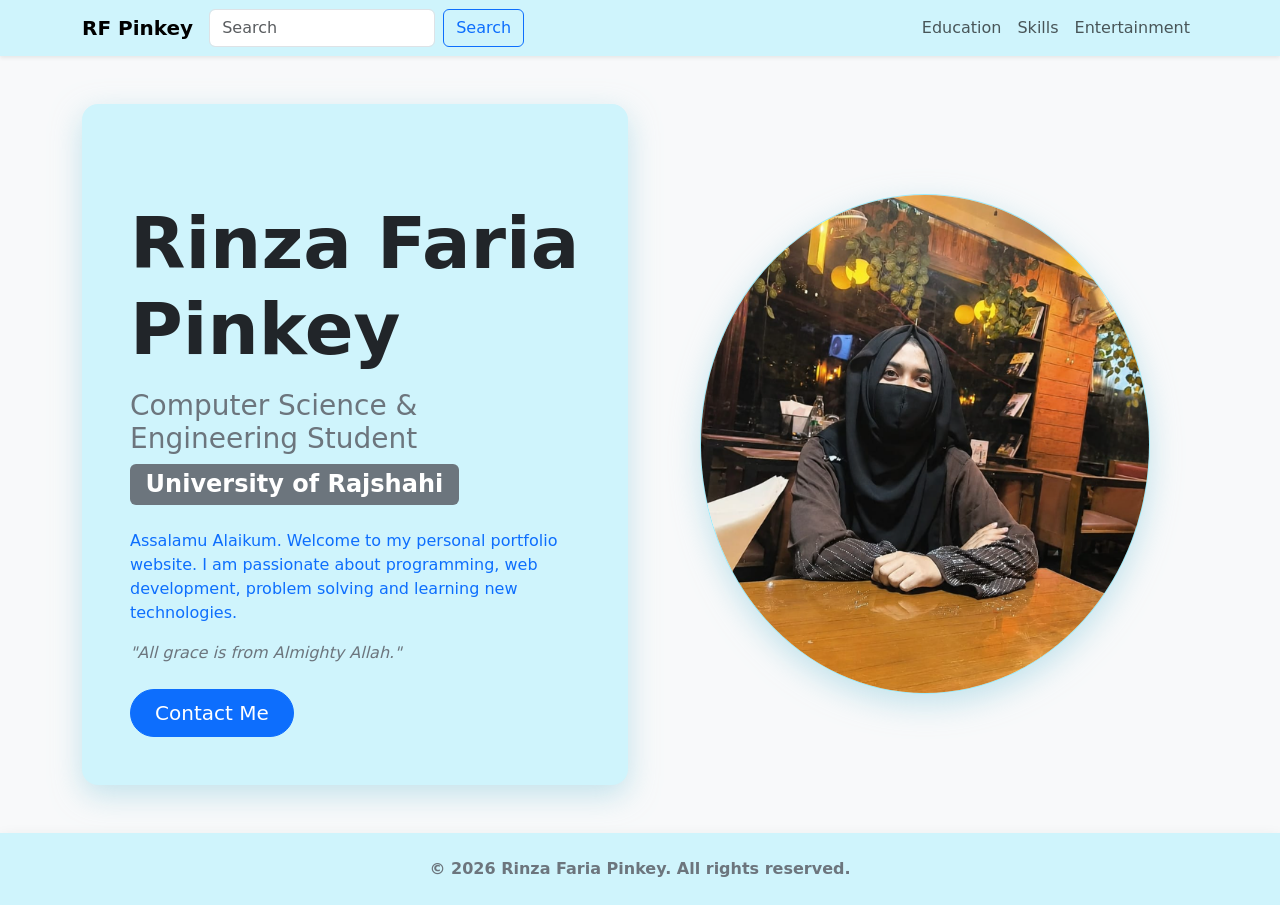
==== commit d137e4c2: "last last last update" ====
--- a/index.html
+++ b/index.html
@@ -97,7 +97,7 @@
 
       <img src="p.png"
            class="img-fluid rounded-circle border border-1 border-info-subtle"
-           style="width:450px;height:540px;object-fit:cover;box-shadow: 0 10px 30px rgba(173,216,230,0.7);">
+           style="width:450px;height:500px;object-fit:cover;box-shadow: 0 10px 30px rgba(173,216,230,0.7);">
 
     </div>
 
